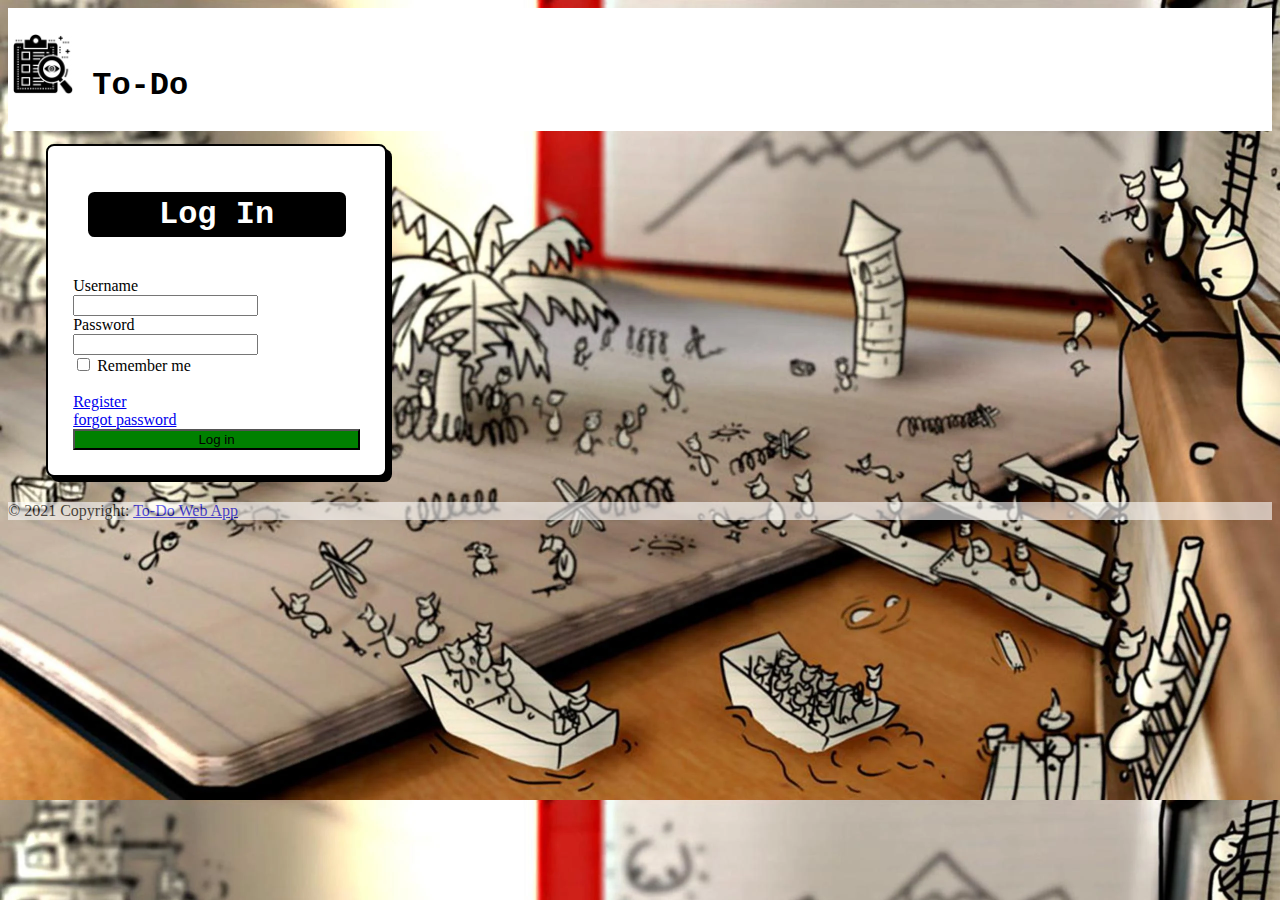
==== index.html @ 73fbf144 "First commit" ====
<!DOCTYPE html>
<html lang="en">
<head>
    <meta charset="UTF-8">
    <meta http-equiv="X-UA-Compatible" content="IE=edge">
    <meta name="viewport" content="width=device-width, initial-scale=1.0">
    <title>Log In</title>
    <link rel="stylesheet" href="./style.css">
    <link href="https://cdn.jsdelivr.net/npm/bootstrap@5.0.0-beta3/dist/css/bootstrap.min.css" rel="stylesheet" integrity="sha384-eOJMYsd53ii+scO/bJGFsiCZc+5NDVN2yr8+0RDqr0Ql0h+rP48ckxlpbzKgwra6" crossorigin="anonymous">
    <script src="https://cdn.jsdelivr.net/npm/bootstrap@5.0.0-beta3/dist/js/bootstrap.bundle.min.js" integrity="sha384-JEW9xMcG8R+pH31jmWH6WWP0WintQrMb4s7ZOdauHnUtxwoG2vI5DkLtS3qm9Ekf" crossorigin="anonymous"></script>
    <script src="https://cdn.jsdelivr.net/npm/@popperjs/core@2.9.1/dist/umd/popper.min.js" integrity="sha384-SR1sx49pcuLnqZUnnPwx6FCym0wLsk5JZuNx2bPPENzswTNFaQU1RDvt3wT4gWFG" crossorigin="anonymous"></script>
    <script src="https://cdn.jsdelivr.net/npm/bootstrap@5.0.0-beta3/dist/js/bootstrap.min.js" integrity="sha384-j0CNLUeiqtyaRmlzUHCPZ+Gy5fQu0dQ6eZ/xAww941Ai1SxSY+0EQqNXNE6DZiVc" crossorigin="anonymous"></script>
 
</head>
<body background="./image/doodle5.webp">

    <header>
        
        <h1 class="todo"><img src="./image/logo1.webp" alt="" height="60" width="60">
              To-Do</h1>
    </header>

<!-- form -->
    <form action="./home.html" onsubmit="return validate();">
        <h1 class="login">Log In</h1>
        <br>
        <div class="row mb-3">
          <label  class="col-sm-2 col-form-label">Username</label>
          <br>
          <div class="col-sm-10">
            <input type="text" class="form-control" id="uname">
            <label id="error1"></label>
          </div>
        </div>
        <div class="row mb-3">
          <label for="inputPassword3" class="col-sm-2 col-form-label">Password</label>
          <br>
          <div class="col-sm-10">
            <input type="password" class="form-control" id="password" >
            <label id="error2"></label>
          </div>
        </div>
        
        <div class="row mb-3">
          <div class="col-sm-10 ">
            <div class="form-check">
              <input class="form-check-input" type="checkbox" id="check" >
              <label class="form-check-label" for="gridCheck1">
                Remember me
              </label>
            </div>
          </div>
        </div>
        <br>

        <div class="row mb-3">
            
            <div class="col-sm-10">
              <!-- <input type="password" class="form-control" id="inputPassword3"> -->
              <a href="./index.html">Register</a>
              
            </div>
          </div>

          <div class="row mb-3">
            
            <div class="col-sm-10">
              <!-- <input type="password" class="form-control" id="inputPassword3"> -->
              
              <a href="./index.html">forgot password</a>
            </div>
          </div>

          


        <button type="submit" class="btn btn-primary">Log in</button>
      </form>

      <!-- <div class="row mb-9">
      <h3 class="quote">A little progess each day adds up to BIG results</h3>



      </div> -->



      <footer> 
        <div class=" text-center py-3">© 2021 Copyright:
            <a href="#">To-Do Web App</a>
        </div>
      </footer>
    




    <script src="./index.js"></script>
    <script>
      function validate(){
    let uname = document.getElementById("uname");
    let error1 = document.getElementById("error1");
    

    return nameValidate(uname,error1);
}

function nameValidate(uname, error1){
    let pwd = document.getElementById("password");
    let error2 = document.getElementById("error2");
    if(uname.value == "admin") {
            return pwdValidate(pwd, error2);
    }

    else {
        error1.innerHTML = "invalid username";
        error1.style.color = "red";
        return false;
    }
}

function pwdValidate(pwd, error2){
    if (pwd.value == "12345"){
        return true;

    }

    else {
        error2.innerHTML = "invalid password";
        error2.style.color = "red";
        return false;
    }
}
    </script>
</body>
</html>
---- style.css ----
body {
    background-size: cover;
}

header {
    background-color: white;
    padding: 5px;
    
}

.login {
    border: 2px solid black;
    text-align: center;
    padding: 2px;
    margin-left: 5%;
    margin-right: 5%;
    color: white;
    background-color: black;
    font-family: 'Courier New', Courier, monospace;
    border-radius: .2em;
}

.todo {
    font-family: 'Courier New', Courier, monospace;
    font-weight:bolder;
}

form {
    border: 2px solid black;
    margin-left: 3%;
    margin-right: 70%;
    margin-top: 1%;
    padding-left: 2%;
    padding-right: 2%;
    padding-bottom: 2%;
    padding-top: 2%;
    background-color: white;
    border-radius: .5em;
    box-shadow: 5px 5px black;
    
}

.quote {
    float:  right;
}

.btn {
    width: 100%;
    background-color: green;
}

footer {
    background-color: white;
    margin-top: 2%;
    opacity: .6;
    
   
}
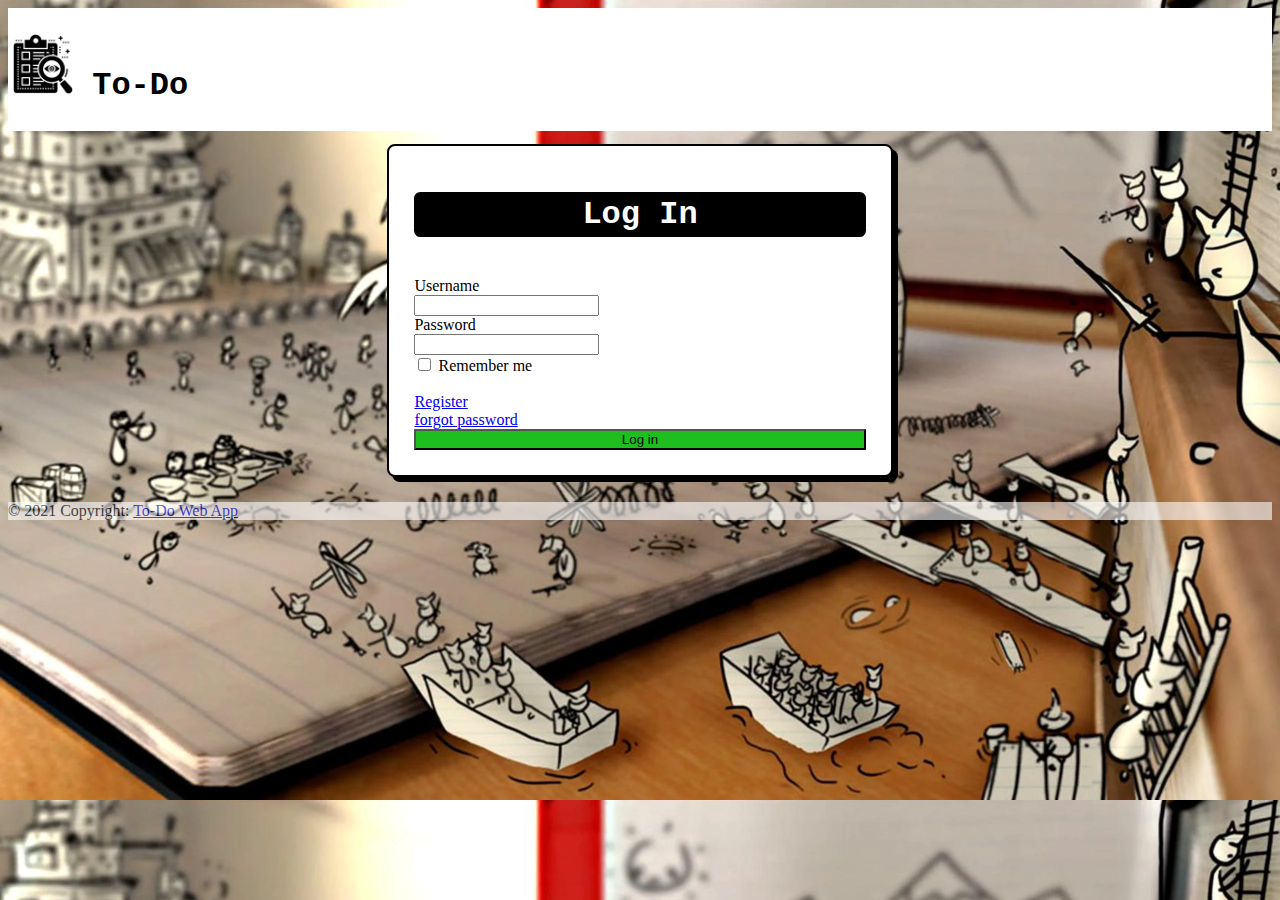
==== commit 3fcc2d32: "3rd commit" ====
--- a/index.html
+++ b/index.html
@@ -21,7 +21,7 @@
     </header>
 
 <!-- form -->
-    <form action="./home.html" onsubmit="return validate();">
+    <form action="./home.html" onsubmit="return validate();" >
         <h1 class="login">Log In</h1>
         <br>
         <div class="row mb-3">
--- a/style.css
+++ b/style.css
@@ -12,8 +12,8 @@
     border: 2px solid black;
     text-align: center;
     padding: 2px;
-    margin-left: 5%;
-    margin-right: 5%;
+    /* margin-left: 5%;
+    margin-right: 5%; */
     color: white;
     background-color: black;
     font-family: 'Courier New', Courier, monospace;
@@ -27,18 +27,23 @@
 
 form {
     border: 2px solid black;
-    margin-left: 3%;
-    margin-right: 70%;
+    margin-left: 30%;
+    margin-right: 30%;
     margin-top: 1%;
-    padding-left: 2%;
-    padding-right: 2%;
+   
+    /* padding-left: 4%;
+    padding-right: 4%;
     padding-bottom: 2%;
-    padding-top: 2%;
+    padding-top: 2%; */
+
+    padding: 2%;
     background-color: white;
     border-radius: .5em;
     box-shadow: 5px 5px black;
     
 }
+
+
 
 .quote {
     float:  right;
@@ -46,7 +51,7 @@
 
 .btn {
     width: 100%;
-    background-color: green;
+    background-color: rgb(29, 190, 29);
 }
 
 footer {
